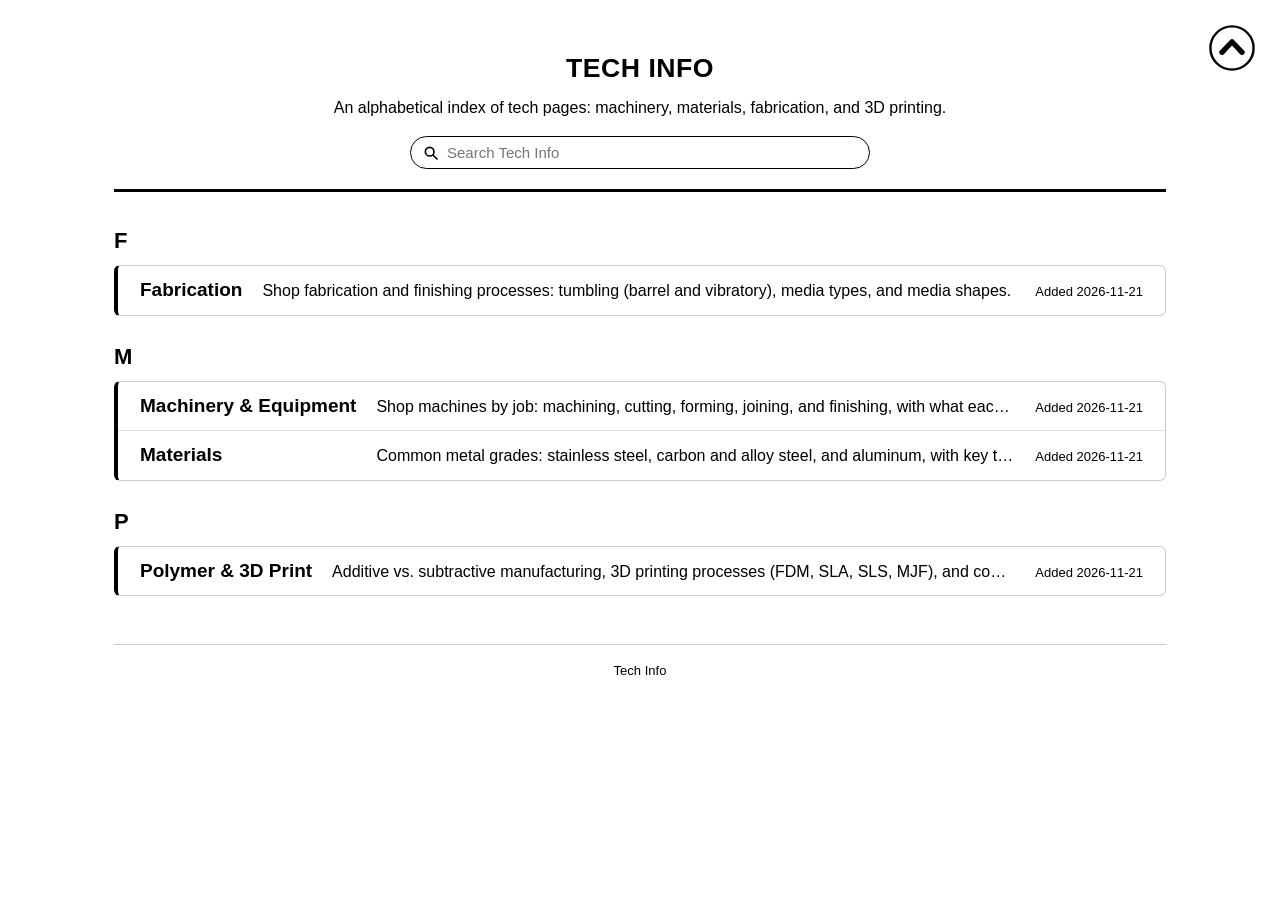
==== index.html @ d34dd58d "Tech Info site: copy of the Knowledge Bank with four tech pages Same site, style, script, tools (add" ====
<!DOCTYPE html>
<html lang="en">
<head>
<meta charset="UTF-8">
<meta name="viewport" content="width=device-width, initial-scale=1.0">
<title>Tech Info</title>
<link rel="icon" type="image/png" href="assets/tech_info.png">
<link rel="stylesheet" href="assets/kb_style.css">
<script src="kb_config.js"></script>
<script src="assets/kb_common.js"></script>
</head>
<body class="home">
<div class="page">

  <header>
    <h1>TECH INFO</h1>
    <p>An alphabetical index of tech pages: machinery, materials, fabrication, and 3D printing.</p>
  </header>

  <main id="index">
    <!--
      To add a page, run the "New page" tool (tools/new_page.py) or copy one
      <li class="entry"> block below and edit it.
      Entries are sorted alphabetically and grouped by first letter automatically.
    -->
    <ul class="list" id="entries">
      <li class="entry">
        <a href="html_pages/Fabrication.html" title="Shop fabrication and finishing processes: tumbling (barrel and vibratory), media types, and media shapes.">
          <span class="name">Fabrication</span>
          <span class="desc">Shop fabrication and finishing processes: tumbling (barrel and vibratory), media types, and media shapes.</span>
          <span class="date">Added 2026-11-21</span>
        </a>
      </li>
      <li class="entry">
        <a href="html_pages/Machinery_Equipment.html" title="Shop machines by job: machining, cutting, forming, joining, and finishing, with what each one does best.">
          <span class="name">Machinery &amp; Equipment</span>
          <span class="desc">Shop machines by job: machining, cutting, forming, joining, and finishing, with what each one does best.</span>
          <span class="date">Added 2026-11-21</span>
        </a>
      </li>
      <li class="entry">
        <a href="html_pages/Materials.html" title="Common metal grades: stainless steel, carbon and alloy steel, and aluminum, with key traits and typical uses.">
          <span class="name">Materials</span>
          <span class="desc">Common metal grades: stainless steel, carbon and alloy steel, and aluminum, with key traits and typical uses.</span>
          <span class="date">Added 2026-11-21</span>
        </a>
      </li>
      <li class="entry">
        <a href="html_pages/Polymer_3D_Print.html" title="Additive vs. subtractive manufacturing, 3D printing processes (FDM, SLA, SLS, MJF), and common plastics.">
          <span class="name">Polymer &amp; 3D Print</span>
          <span class="desc">Additive vs. subtractive manufacturing, 3D printing processes (FDM, SLA, SLS, MJF), and common plastics.</span>
          <span class="date">Added 2026-11-21</span>
        </a>
      </li>
    </ul>
  </main>

  <footer>
    Tech Info
  </footer>

</div>
</body>
</html>
---- assets/kb_style.css ----
/* ==========================================================================
   Tech Info - shared stylesheet
   Every page links this file. Change the look here once and all pages follow.
   Style: white background, black Arial text, bold where needed.
   ========================================================================== */

/* ---------- Base ---------- */
* { box-sizing: border-box; }
body {
  margin: 0;
  background: #ffffff;
  color: #000000;
  font-family: Arial, Helvetica, sans-serif;
  font-size: 16px;
  line-height: 1.5;
}
.page {
  max-width: 1100px;
  margin: 0 auto;
  padding: 48px 24px 64px;
}

/* ---------- Return arrow (size and margins set in kb_config.js) ---------- */
.return-arrow {
  position: fixed;
  top: var(--ra-top, 18pt);
  left: var(--ra-left, 18pt);
  width: var(--ra-size, 48px);
  height: var(--ra-size, 48px);
  z-index: 100;
  border-radius: 50%;
  transition: transform 0.15s ease;
}
.return-arrow:hover,
.return-arrow:focus-visible { transform: scale(1.08); }
.return-arrow img {
  display: block;
  width: 100%;
  height: 100%;
}

/* ---------- Top arrow (added by kb_common.js; size and margins in kb_config.js) ---------- */
.top-arrow {
  position: fixed;
  top: var(--ta-top, 18pt);
  right: var(--ta-right, 18pt);
  width: var(--ta-size, 48px);
  height: var(--ta-size, 48px);
  z-index: 100;
  border-radius: 50%;
  transition: transform 0.15s ease;
}
.top-arrow:hover,
.top-arrow:focus-visible { transform: scale(1.08); }
.top-arrow img {
  display: block;
  width: 100%;
  height: 100%;
}

/* ---------- Page header ---------- */
header {
  border-bottom: 3px solid #000000;
  padding-bottom: 20px;
  margin-bottom: 32px;
}
header h1 {
  margin: 0 0 8px;
  font-size: 36px;
  font-weight: bold;
  letter-spacing: 0.5px;
}
header p {
  margin: 0;
  font-size: 18px;
}

/* ---------- Site search (added by kb_common.js) ----------
   Pages: right of the title (.header-row). Home page: centered under the subtitle. */
.header-row {
  display: flex;
  align-items: center;
  justify-content: space-between;
  gap: 12px 32px;
  margin-bottom: 8px;
}
.header-row h1 { margin: 0; }
.header-row .kb-search { flex: 0 1 460px; }
.home .kb-search { max-width: 460px; margin: 16px auto 0; text-align: left; }
.kb-search { position: relative; }
.kb-search input {
  width: 100%;
  border: 1px solid #000000;
  border-radius: 18px;
  padding: 7px 14px 7px 36px;
  font: 15px Arial, Helvetica, sans-serif;
  color: #000000;
  background: #ffffff url("data:image/svg+xml,%3Csvg xmlns='http://www.w3.org/2000/svg' viewBox='0 0 24 24' fill='none' stroke='black' stroke-width='2.5' stroke-linecap='round'%3E%3Ccircle cx='10' cy='10' r='6.5'/%3E%3Cline x1='15' y1='15' x2='21' y2='21'/%3E%3C/svg%3E") no-repeat 12px center / 16px;
}
.kb-search input:focus { outline: none; box-shadow: 0 0 0 2px #000000; }
.kb-results {
  position: absolute;
  top: calc(100% + 6px);
  right: 0;
  width: min(620px, calc(100vw - 32px));
  max-height: 65vh;
  overflow-y: auto;
  z-index: 200;
  background: #ffffff;
  border: 1px solid #cccccc;
  border-radius: 6px;
  box-shadow: 0 6px 20px rgba(0, 0, 0, 0.15);
  font-size: 14px;
}
.home .kb-results { left: 50%; right: auto; transform: translateX(-50%); }
.kb-results[hidden] { display: none; }
.kb-note { margin: 0; padding: 8px 14px; font-size: 13px; color: #444444; }
.kb-result {
  display: block;
  padding: 8px 14px;
  border-top: 1px solid #eeeeee;
  color: #000000;
  text-decoration: none;
}
.kb-result:hover,
.kb-result:focus-visible { background: #f5f5f5; }
.kb-where { display: block; margin-bottom: 2px; }
.kb-snip { display: block; color: #333333; line-height: 1.4; }
.kb-results mark,
mark.kb-hit { background: #ffe066; color: #000000; padding: 0 1px; border-radius: 2px; }

/* ---------- Headings and text ---------- */
h2 {
  font-size: 24px;
  font-weight: bold;
  margin: 48px 0 20px;
}
.intro { margin: 0 0 24px; max-width: 820px; }
.note {
  margin: 14px 0 0;
  font-size: 14px;
  font-style: italic;
}
.asof { font-weight: normal; font-size: 16px; }

/* ---------- Cards ---------- */
.grid {
  display: grid;
  grid-template-columns: repeat(2, 1fr);
  gap: 24px;
}
.card {
  border: 1px solid #cccccc;
  border-top: 4px solid #000000;
  border-radius: 6px;
  padding: 24px;
  background: #ffffff;
}
.card .photo {
  margin: -8px -8px 16px;
  border-bottom: 1px solid #e0e0e0;
  text-align: center;
}
.card .photo img {
  display: block;
  width: 100%;
  max-width: 440px;
  height: auto;
  margin: 0 auto;
}
.card h3 {
  margin: 0 0 4px;
  font-size: 22px;
  font-weight: bold;
}
.card .class {
  margin: 0 0 18px;
  font-style: italic;
}
.card dl { margin: 0; }
.card dt {
  font-weight: bold;
  margin-top: 12px;
}
.card dd { margin: 4px 0 0; }
.card .desc { margin: 0; }
.card h3 + .stats { margin-top: 14px; }
.card ul { margin: 6px 0 0; padding-left: 20px; }
.card li { margin-bottom: 4px; }

/* ---------- Full-width row cards: <div class="rows"><article class="card row-card"> ----------
   One header line (name + facts in aligned columns) and at most 2 text lines.
   Extra details go in <div class="more">. kb_common.js adds the expand icon
   when a card has hidden content; expanded cards show everything. */
.rows {
  display: grid;
  gap: 12px;
}
.card.row-card {
  position: relative;
  padding: 12px 54px 14px 22px;
}
.row-head {
  display: grid;
  grid-template-columns: minmax(170px, 1.1fr) repeat(3, minmax(0, 1fr));
  gap: 2px 22px;
  align-items: baseline;
  padding-bottom: 7px;
  margin-bottom: 7px;
  border-bottom: 1px solid #e0e0e0;
}
.row-head h3 {
  margin: 0;
  font-size: 18px;
  line-height: 1.3;
}
.row-head h3,
.fact {
  min-width: 0;
  white-space: nowrap;
  overflow: hidden;
  text-overflow: ellipsis;
}
.fact .label {
  font-size: 11px;
  text-transform: uppercase;
  letter-spacing: 0.5px;
  margin-right: 6px;
}
.fact .value {
  font-size: 15px;
  font-weight: bold;
}
.row-card .desc {
  display: -webkit-box;
  -webkit-box-orient: vertical;
  -webkit-line-clamp: 2;
  line-clamp: 2;
  overflow: hidden;
}
.row-card .more { display: none; }
.row-card dt { margin-top: 10px; }

/* Expanded card: full facts, full text, extra details */
.row-card.expanded .row-head h3,
.row-card.expanded .fact { white-space: normal; }
.row-card.expanded .desc {
  display: block;
  -webkit-line-clamp: unset;
  line-clamp: none;
}
.row-card.expanded .more { display: block; }

/* Expand icon (top-right corner) */
.expand-btn {
  position: absolute;
  top: 12px;
  right: 16px;
  width: 24px;
  height: 24px;
  padding: 0;
  border: 1.5px solid #000000;
  border-radius: 50%;
  background: #ffffff;
  color: #000000;
  cursor: pointer;
  display: flex;
  align-items: center;
  justify-content: center;
  transition: background 0.15s ease;
}
.expand-btn:hover,
.expand-btn:focus-visible { background: #f0f0f0; }
.expand-btn[hidden] { display: none; }
.expand-btn svg {
  width: 12px;
  height: 12px;
  transition: transform 0.2s ease;
}
.row-card.expanded .expand-btn svg { transform: rotate(180deg); }

/* ---------- Title boxes: <article class="card row-card title-box"> ----------
   Thin border, one line (title + origin date), expand icon on the right side.
   All text goes in <div class="more"> and shows when the box is expanded. */
.card.row-card.title-box {
  border: 1px solid #b0b0b0;
  border-radius: 6px;
  padding: 10px 54px 10px 20px;
}
.title-line {
  display: grid;
  grid-template-columns: minmax(0, 400px) minmax(0, 1fr);
  gap: 4px 24px;
  align-items: baseline;
  cursor: pointer;
}
.title-line h3 {
  margin: 0;
  font-size: 18px;
  line-height: 1.4;
}
.title-line h3,
.origin {
  min-width: 0;
  white-space: nowrap;
  overflow: hidden;
  text-overflow: ellipsis;
}
.origin .label {
  font-size: 11px;
  text-transform: uppercase;
  letter-spacing: 0.5px;
  margin-right: 6px;
}
.origin .value { font-size: 15px; font-weight: bold; }
.title-box.expanded .title-line h3,
.title-box.expanded .origin { white-space: normal; }
.title-box .more p { margin: 0; }
.title-box.expanded .more {
  margin-top: 10px;
  padding-top: 10px;
  border-top: 1px solid #e0e0e0;
}
.title-box .expand-btn { top: 10px; }

/* Timeline list inside a box: <dl class="tl-list"><dt>date</dt><dd>event</dd> */
.card dl.tl-list {
  display: grid;
  grid-template-columns: minmax(150px, max-content) minmax(0, 1fr);
  margin: 0;
}
.tl-list dt,
.tl-list dd {
  margin: 0;
  padding: 7px 0;
  border-top: 1px solid #eeeeee;
}
.tl-list dt:first-of-type,
.tl-list dt:first-of-type + dd { border-top: 0; padding-top: 0; }
.tl-list dt { font-weight: bold; padding-right: 24px; white-space: nowrap; }
.tl-link { margin: 10px 0 0; font-size: 14px; }
.tl-list ul.steps { margin: 0; padding-left: 20px; }
.tl-list ul.steps li { margin-bottom: 2px; }

/* Small inline table inside a box (e.g. a °C / °F quick reference) */
table.mini-table { width: auto; font-size: 15px; }
.mini-table td {
  padding: 3px 11px;
  border-bottom: 1px solid #e0e0e0;
  text-align: center;
}
.mini-table td:first-child { text-align: left; padding-left: 0; }

/* Intro line with an "Expand all" button on the right */
.intro-bar {
  display: flex;
  align-items: baseline;
  justify-content: space-between;
  gap: 16px;
  margin-bottom: 20px;
}
.intro-bar .intro { margin: 0; }
.expand-all {
  flex: none;
  border: 1px solid #000000;
  border-radius: 14px;
  padding: 3px 14px;
  background: #ffffff;
  color: #000000;
  font: bold 14px Arial, Helvetica, sans-serif;
  cursor: pointer;
}
.expand-all:hover,
.expand-all:focus-visible { background: #f0f0f0; }
.expand-all[hidden] { display: none; }
/* Added by kb_common.js: right end of the section links, or its own bar under the header */
.section-nav .expand-all { margin-left: auto; }
.expand-all-bar {
  display: flex;
  justify-content: flex-end;
  margin: -12px 0 12px;
}

/* ---------- Large images: <figure class="figure"> (add "wide" to go past the page width) ---------- */
.figure { margin: 0; }
.figure img {
  display: block;
  width: 100%;
  height: auto;
  border: 1px solid #cccccc;
  border-radius: 6px;
}
.figure a { display: block; cursor: zoom-in; }
.figure.wide {
  position: relative;
  left: 50%;
  width: calc(min(100vw, 1800px) - 48px);
  transform: translateX(-50%);
}

/* ---------- Recap (added by kb_common.js): round "R" next to a box title opens a window ----------
   Markup: <div class="recap" hidden>...</div> inside the box, or right after a section <h2>
   (a <table class="recap-table">: Item | Remember; memory aids in <em>). */
.recap { display: none; }
.recap-btn {
  display: inline-flex;
  align-items: center;
  justify-content: center;
  width: 22px;
  height: 22px;
  margin-left: 10px;
  padding: 0;
  border: 1.5px solid #000000;
  border-radius: 50%;
  background: #ffffff;
  color: #000000;
  font: bold 12px Arial, Helvetica, sans-serif;
  vertical-align: 2px;
  cursor: pointer;
  transition: background 0.15s ease, color 0.15s ease;
}
.recap-btn::before { content: "R"; }
.recap-btn:hover,
.recap-btn:focus-visible { background: #000000; color: #ffffff; }
.recap-overlay {
  position: fixed;
  inset: 0;
  z-index: 500;
  display: flex;
  align-items: center;
  justify-content: center;
  padding: 24px;
  background: rgba(0, 0, 0, 0.45);
  cursor: pointer;
}
.recap-window {
  width: 75vw;
  max-height: 88vh;
  overflow-y: auto;
  padding: 24px 32px;
  background: #ffffff;
  border-radius: 10px;
  box-shadow: 0 10px 40px rgba(0, 0, 0, 0.3);
}
.recap-title { margin: 0 0 14px; font-size: 22px; font-weight: bold; }
.recap-hint { margin: 14px 0 0; font-size: 13px; color: #666666; text-align: right; }
.recap-table th,
.recap-table td { white-space: normal; vertical-align: top; padding: 9px 12px; }
.recap-table td:first-child { white-space: nowrap; }
.recap-table td:first-child { width: 1%; }
.recap-table em { color: #444444; }

/* ---------- Section navigation, cross-links ---------- */
html { scroll-behavior: smooth; }
h2[id] { scroll-margin-top: 20px; }
.section-nav {
  display: flex;
  flex-wrap: wrap;
  gap: 8px 10px;
  margin: -12px 0 8px;
}
.section-nav a {
  border: 1px solid #000000;
  border-radius: 14px;
  padding: 3px 14px;
  color: #000000;
  font-size: 14px;
  font-weight: bold;
  text-decoration: none;
  transition: background 0.15s ease;
}
.section-nav a:hover,
.section-nav a:focus-visible { background: #f0f0f0; }
.xref {
  color: #000000;
  font-weight: bold;
  text-decoration: underline;
  white-space: nowrap;
}

/* ---------- Timeline: <div class="timeline"><div class="era"> ---------- */
.timeline {
  border-left: 3px solid #000000;
  margin-left: 6px;
  padding-left: 24px;
}
.era { position: relative; }
.era + .era { margin-top: 26px; }
.era-title {
  margin: 0 0 10px;
  font-size: 18px;
  font-weight: bold;
}
.era-title::before {
  content: "";
  position: absolute;
  left: -36px;  /* centered on the 3px timeline line */
  top: 3px;
  width: 15px;
  height: 15px;
  border: 3px solid #000000;
  border-radius: 50%;
  background: #ffffff;
}
.era-dates {
  font-size: 15px;
  font-weight: normal;
  margin-left: 8px;
}

/* ---------- Compact cards (short title + text) ---------- */
.card.compact { padding: 16px 22px; }
.card.compact h3 { font-size: 18px; margin-bottom: 6px; }

/* ---------- Stat boxes ---------- */
.stats {
  display: grid;
  grid-template-columns: repeat(3, 1fr);
  gap: 12px;
  margin-bottom: 18px;
}
.stats.two { grid-template-columns: repeat(2, 1fr); }
.stat {
  border: 1px solid #e0e0e0;
  border-radius: 4px;
  padding: 10px 12px;
}
.stat .label {
  display: block;
  font-size: 12px;
  text-transform: uppercase;
  letter-spacing: 0.5px;
}
.stat .value {
  display: block;
  font-size: 15px;
  font-weight: bold;
  margin-top: 2px;
}

/* ---------- Tables ---------- */
.table-title {
  font-size: 18px;
  font-weight: bold;
  margin: 36px 0 12px;
}
.table-wrap { overflow-x: auto; }
table {
  width: 100%;
  border-collapse: collapse;
  font-size: 15px;
}
th, td {
  text-align: left;
  padding: 12px 14px;
  border-bottom: 1px solid #dddddd;
  white-space: nowrap;
}
thead th {
  border-bottom: 2px solid #000000;
  font-weight: bold;
}
tbody td:first-child { font-weight: bold; }
/* Tables with long text: <div class="table-wrap wrap"> lets cells wrap */
.wrap td { white-space: normal; vertical-align: top; }
.wrap td:first-child { min-width: 170px; }
.wrap td:last-child { min-width: 320px; }
.wrap td.nowrap { white-space: nowrap; }
tbody tr:nth-child(even) { background: #f7f7f7; }
.status {
  display: inline-block;
  border: 1px solid #000000;
  border-radius: 10px;
  padding: 1px 10px;
  font-size: 13px;
  font-weight: bold;
}

/* ---------- Footer ---------- */
footer {
  margin-top: 48px;
  padding-top: 16px;
  border-top: 1px solid #cccccc;
  font-size: 13px;
}

/* ---------- Home page (index.html, <body class="home">) ---------- */
.home header { text-align: center; }
.home header h1 {
  font-family: "Arial Black", Arial, Helvetica, sans-serif;
  font-size: 20pt;
  font-weight: 900;
}
.home header p { font-size: 16px; }
.home footer { text-align: center; }
.letter {
  font-size: 22px;
  margin: 24px 0 8px;
}
/* One box per letter; each page is one row (name, description, "Added" date),
   separated by a thin line. Columns line up across the rows of a box (subgrid). */
.list {
  list-style: none;
  margin: 0;
  padding: 0;
  display: grid;
  grid-template-columns: auto minmax(0, 1fr) auto;
  border: 1px solid #cccccc;
  border-left: 4px solid #000000;
  border-radius: 6px;
  overflow: hidden;
  background: #ffffff;
}
.entry,
.entry a {
  grid-column: 1 / -1;
  display: grid;
  grid-template-columns: subgrid;
}
.entry + .entry { border-top: 1px solid #e0e0e0; }
.entry a {
  column-gap: 20px;
  align-items: baseline;
  padding: 10px 22px;
  color: #000000;
  text-decoration: none;
  transition: background 0.15s ease;
}
.entry a:hover,
.entry a:focus-visible { background: #f7f7f7; }
.entry .name {
  font-size: 19px;
  font-weight: bold;
  white-space: nowrap;
}
.entry .desc {
  min-width: 0;
  white-space: nowrap;
  overflow: hidden;
  text-overflow: ellipsis;
}
.entry .date {
  font-size: 13px;
  white-space: nowrap;
}

/* ---------- Phone screens ---------- */
@media (max-width: 760px) {
  .recap-window { width: 94vw; padding: 18px; }
  .recap-table td:first-child { white-space: normal; }
  /* Start the content below the fixed return and top arrows (48 px icons, 18 pt from the top). */
  .page { padding: 80px 16px 48px; }
  .header-row { flex-direction: column; align-items: stretch; }
  .header-row .kb-search { flex: none; }
  header h1 { font-size: 28px; }
  .grid { grid-template-columns: 1fr; }
  .stats { grid-template-columns: repeat(2, 1fr); }
  .row-head { grid-template-columns: 1fr 1fr; }
  .row-head h3 { grid-column: 1 / -1; margin-bottom: 4px; }
  .title-line { grid-template-columns: 1fr; }
  .card dl.tl-list { grid-template-columns: 1fr; }
  .tl-list dd { border-top: 0; padding-top: 0; }
  .tl-list dt { white-space: normal; }
  .intro-bar { flex-direction: column; }
  .list { grid-template-columns: minmax(0, 1fr) auto; }
  .entry .name { grid-column: 1 / -1; }
}
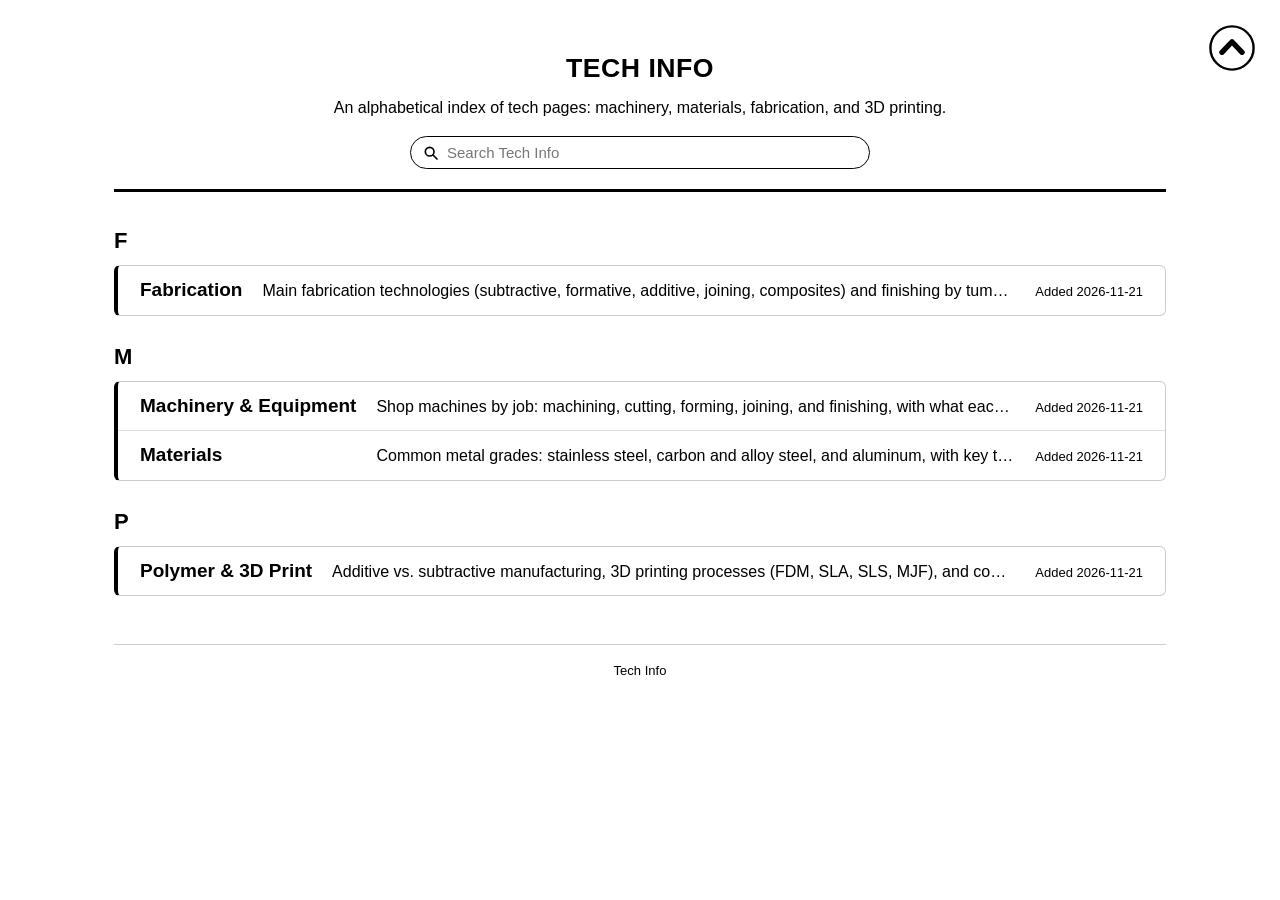
==== commit 21bd99bc: "Fabrication: add main fabrication technologies Five title boxes from Fabrication_Technologies.pdf (s" ====
--- a/index.html
+++ b/index.html
@@ -25,9 +25,9 @@
     -->
     <ul class="list" id="entries">
       <li class="entry">
-        <a href="html_pages/Fabrication.html" title="Shop fabrication and finishing processes: tumbling (barrel and vibratory), media types, and media shapes.">
+        <a href="html_pages/Fabrication.html" title="Main fabrication technologies (subtractive, formative, additive, joining, composites) and finishing by tumbling.">
           <span class="name">Fabrication</span>
-          <span class="desc">Shop fabrication and finishing processes: tumbling (barrel and vibratory), media types, and media shapes.</span>
+          <span class="desc">Main fabrication technologies (subtractive, formative, additive, joining, composites) and finishing by tumbling.</span>
           <span class="date">Added 2026-11-21</span>
         </a>
       </li>
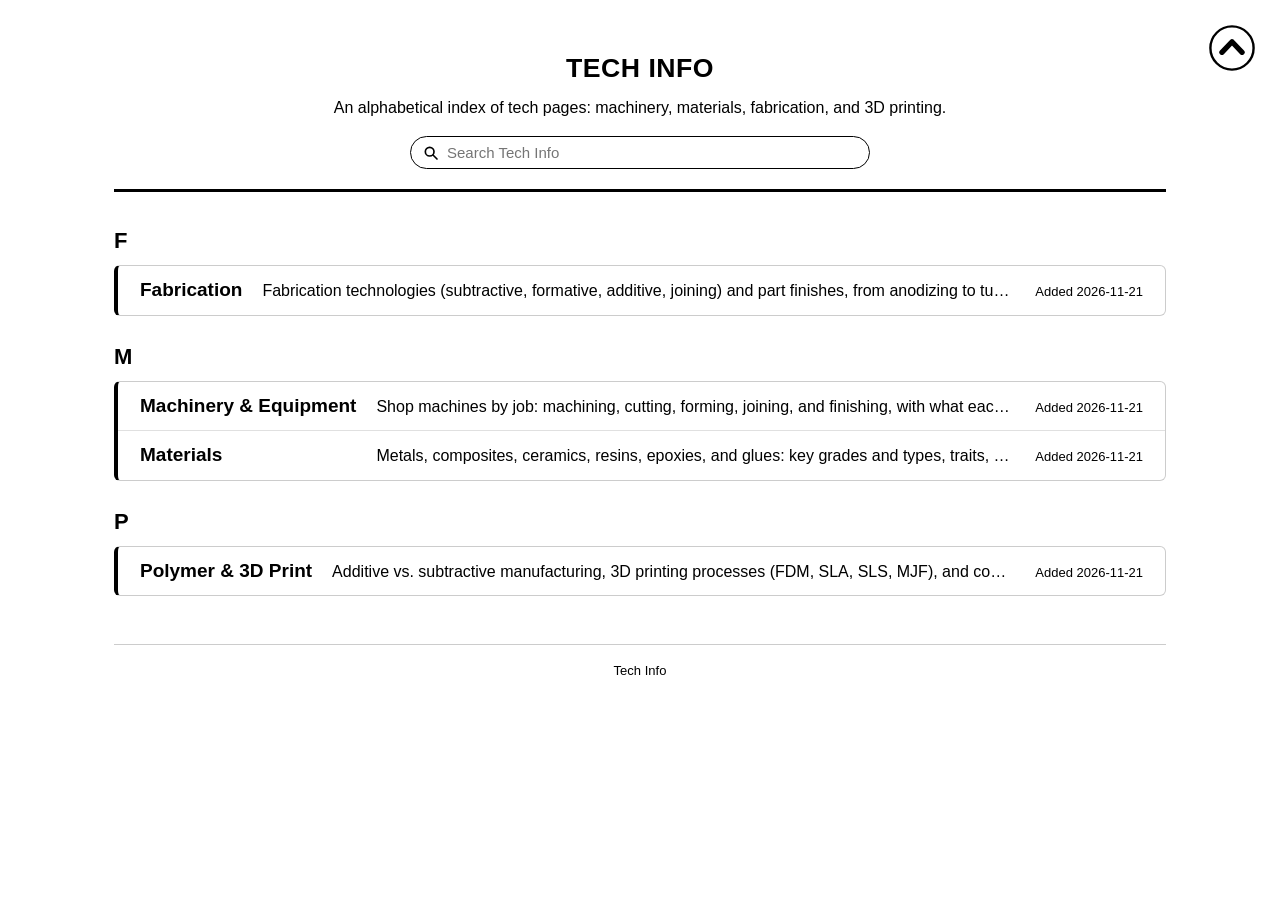
==== commit 420e111d: "Redraft pages from the updated data files Materials: adds 6063 and 5083, Other Metals, Fiber Composi" ====
--- a/index.html
+++ b/index.html
@@ -25,9 +25,9 @@
     -->
     <ul class="list" id="entries">
       <li class="entry">
-        <a href="html_pages/Fabrication.html" title="Main fabrication technologies (subtractive, formative, additive, joining, composites) and finishing by tumbling.">
+        <a href="html_pages/Fabrication.html" title="Fabrication technologies (subtractive, formative, additive, joining) and part finishes, from anodizing to tumbling.">
           <span class="name">Fabrication</span>
-          <span class="desc">Main fabrication technologies (subtractive, formative, additive, joining, composites) and finishing by tumbling.</span>
+          <span class="desc">Fabrication technologies (subtractive, formative, additive, joining) and part finishes, from anodizing to tumbling.</span>
           <span class="date">Added 2026-11-21</span>
         </a>
       </li>
@@ -39,9 +39,9 @@
         </a>
       </li>
       <li class="entry">
-        <a href="html_pages/Materials.html" title="Common metal grades: stainless steel, carbon and alloy steel, and aluminum, with key traits and typical uses.">
+        <a href="html_pages/Materials.html" title="Metals, composites, ceramics, resins, epoxies, and glues: key grades and types, traits, and uses, plus strength basics.">
           <span class="name">Materials</span>
-          <span class="desc">Common metal grades: stainless steel, carbon and alloy steel, and aluminum, with key traits and typical uses.</span>
+          <span class="desc">Metals, composites, ceramics, resins, epoxies, and glues: key grades and types, traits, and uses, plus strength basics.</span>
           <span class="date">Added 2026-11-21</span>
         </a>
       </li>
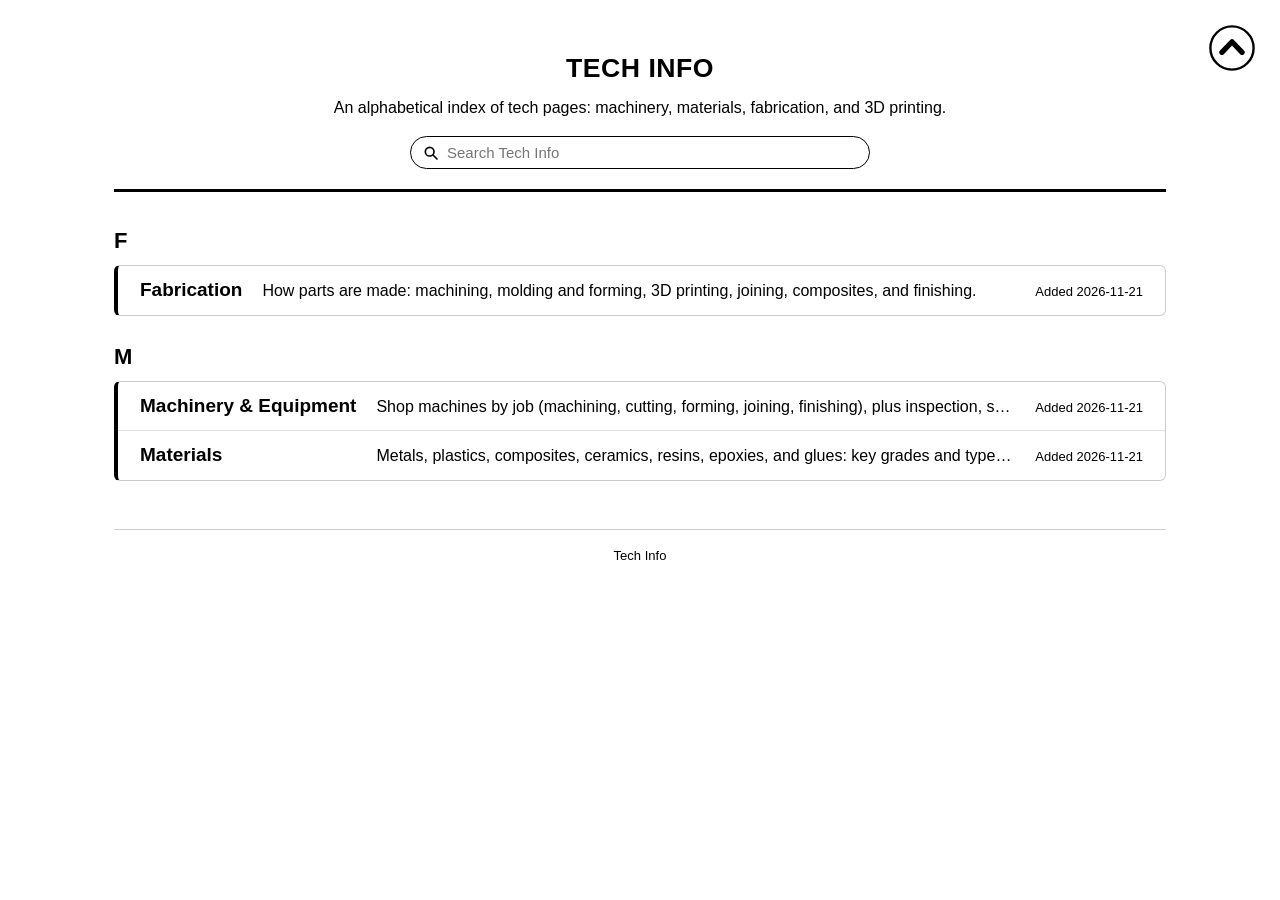
==== commit 3c476e68: "Reorganize by subject and review the whole site - Fabrication holds every process: overview, subtrac" ====
--- a/index.html
+++ b/index.html
@@ -25,30 +25,23 @@
     -->
     <ul class="list" id="entries">
       <li class="entry">
-        <a href="html_pages/Fabrication.html" title="Fabrication technologies (subtractive, formative, additive, joining) and part finishes, from anodizing to tumbling.">
+        <a href="html_pages/Fabrication.html" title="How parts are made: machining, molding and forming, 3D printing, joining, composites, and finishing.">
           <span class="name">Fabrication</span>
-          <span class="desc">Fabrication technologies (subtractive, formative, additive, joining) and part finishes, from anodizing to tumbling.</span>
+          <span class="desc">How parts are made: machining, molding and forming, 3D printing, joining, composites, and finishing.</span>
           <span class="date">Added 2026-11-21</span>
         </a>
       </li>
       <li class="entry">
-        <a href="html_pages/Machinery_Equipment.html" title="Shop machines by job: machining, cutting, forming, joining, and finishing, with what each one does best.">
+        <a href="html_pages/Machinery_Equipment.html" title="Shop machines by job (machining, cutting, forming, joining, finishing), plus inspection, scanning, and shop equipment.">
           <span class="name">Machinery &amp; Equipment</span>
-          <span class="desc">Shop machines by job: machining, cutting, forming, joining, and finishing, with what each one does best.</span>
+          <span class="desc">Shop machines by job (machining, cutting, forming, joining, finishing), plus inspection, scanning, and shop equipment.</span>
           <span class="date">Added 2026-11-21</span>
         </a>
       </li>
       <li class="entry">
-        <a href="html_pages/Materials.html" title="Metals, composites, ceramics, resins, epoxies, and glues: key grades and types, traits, and uses, plus strength basics.">
+        <a href="html_pages/Materials.html" title="Metals, plastics, composites, ceramics, resins, epoxies, and glues: key grades and types, traits, and uses, plus strength basics.">
           <span class="name">Materials</span>
-          <span class="desc">Metals, composites, ceramics, resins, epoxies, and glues: key grades and types, traits, and uses, plus strength basics.</span>
-          <span class="date">Added 2026-11-21</span>
-        </a>
-      </li>
-      <li class="entry">
-        <a href="html_pages/Polymer_3D_Print.html" title="Additive vs. subtractive manufacturing, 3D printing processes (FDM, SLA, SLS, MJF), and common plastics.">
-          <span class="name">Polymer &amp; 3D Print</span>
-          <span class="desc">Additive vs. subtractive manufacturing, 3D printing processes (FDM, SLA, SLS, MJF), and common plastics.</span>
+          <span class="desc">Metals, plastics, composites, ceramics, resins, epoxies, and glues: key grades and types, traits, and uses, plus strength basics.</span>
           <span class="date">Added 2026-11-21</span>
         </a>
       </li>
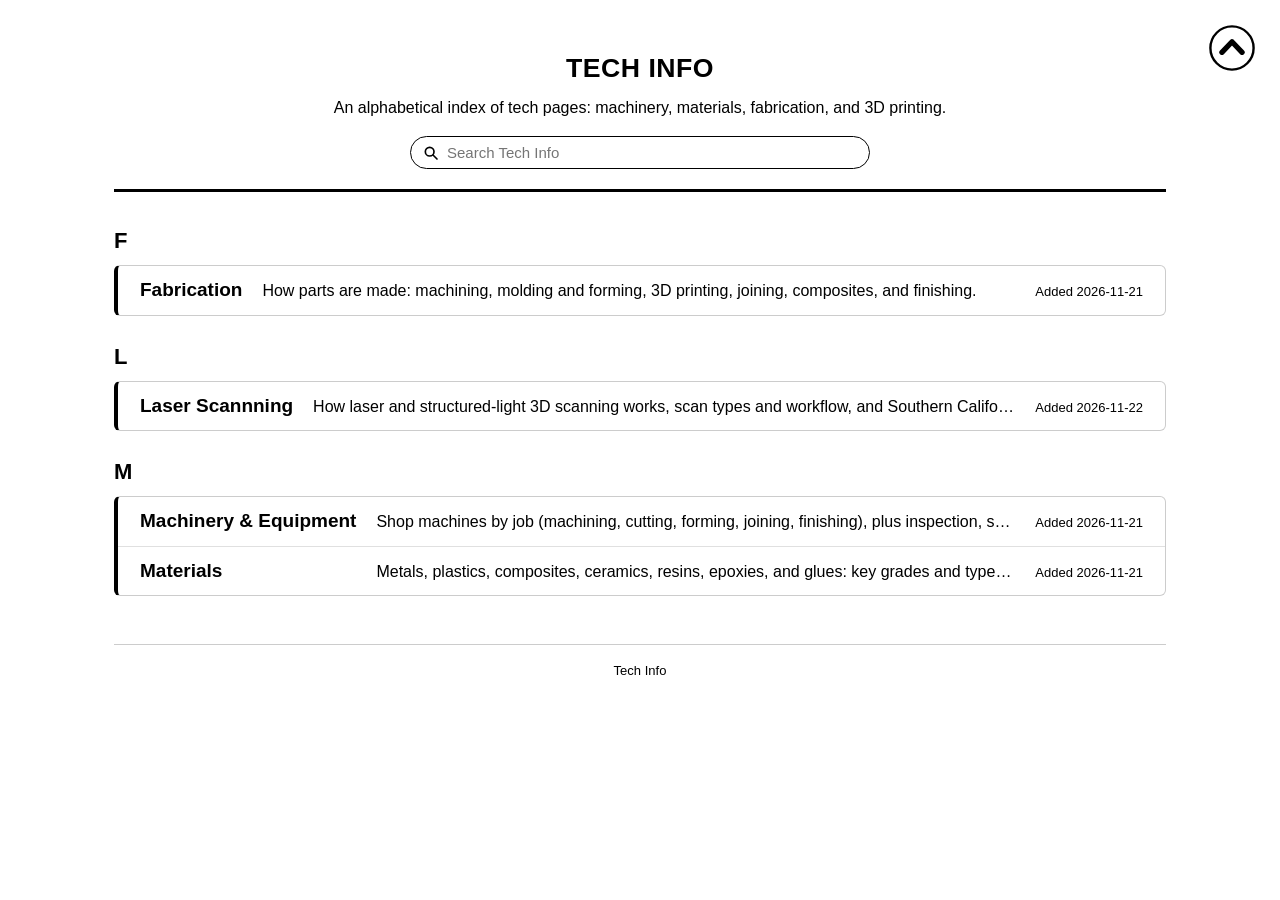
==== commit f560fadf: "Add Laser Scannning page: how scanning works and SoCal scanning companies" ====
--- a/index.html
+++ b/index.html
@@ -45,6 +45,13 @@
           <span class="date">Added 2026-11-21</span>
         </a>
       </li>
+      <li class="entry">
+        <a href="html_pages/Laser_Scannning.html" title="How laser and structured-light 3D scanning works, scan types and workflow, and Southern California scanning service companies.">
+          <span class="name">Laser Scannning</span>
+          <span class="desc">How laser and structured-light 3D scanning works, scan types and workflow, and Southern California scanning service companies.</span>
+          <span class="date">Added 2026-11-22</span>
+        </a>
+      </li>
     </ul>
   </main>
 
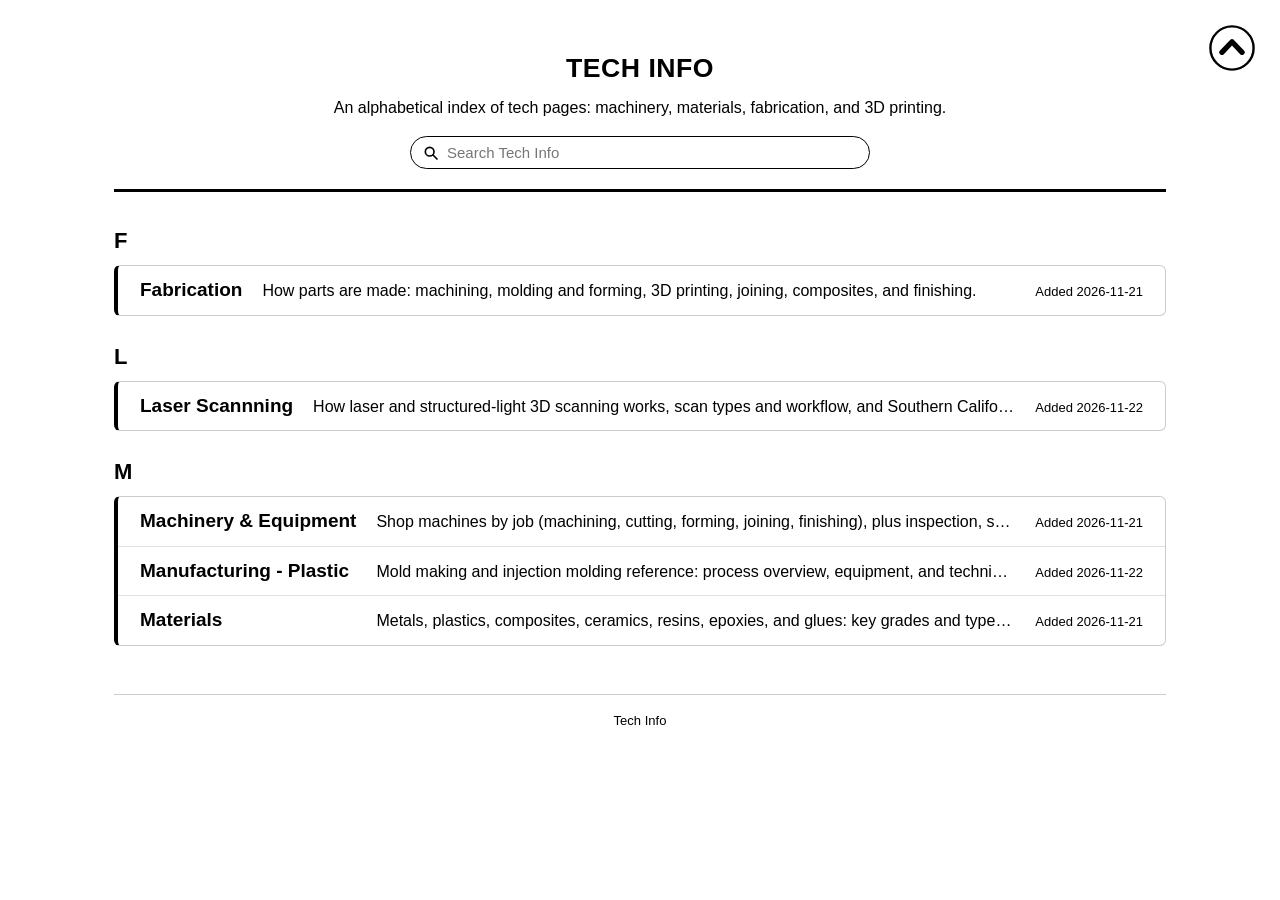
==== commit 4be87148: "Add Manufacturing - Plastic page with placeholder sections" ====
--- a/index.html
+++ b/index.html
@@ -52,6 +52,13 @@
           <span class="date">Added 2026-11-22</span>
         </a>
       </li>
+      <li class="entry">
+        <a href="html_pages/Manufacturing_Plastic.html" title="Mold making and injection molding reference: process overview, equipment, and technical datasheets (sections to be filled in).">
+          <span class="name">Manufacturing - Plastic</span>
+          <span class="desc">Mold making and injection molding reference: process overview, equipment, and technical datasheets (sections to be filled in).</span>
+          <span class="date">Added 2026-11-22</span>
+        </a>
+      </li>
     </ul>
   </main>
 
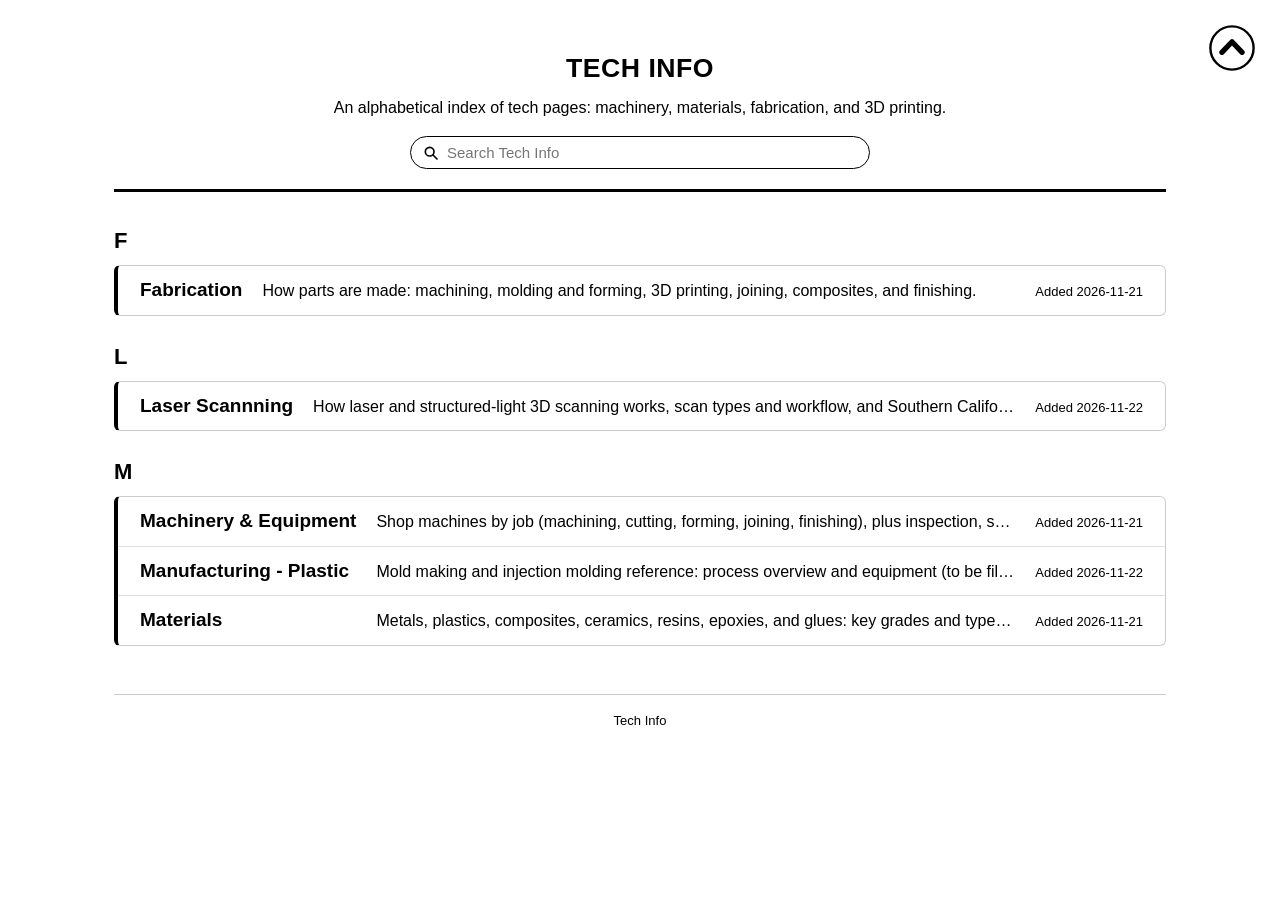
==== commit dc079c31: "Manufacturing - Plastic: add full Mold Making and Injection Molding spec worksheets" ====
--- a/index.html
+++ b/index.html
@@ -53,9 +53,9 @@
         </a>
       </li>
       <li class="entry">
-        <a href="html_pages/Manufacturing_Plastic.html" title="Mold making and injection molding reference: process overview, equipment, and technical datasheets (sections to be filled in).">
+        <a href="html_pages/Manufacturing_Plastic.html" title="Mold making and injection molding reference: process overview and equipment (to be filled in), plus full technical specification worksheets.">
           <span class="name">Manufacturing - Plastic</span>
-          <span class="desc">Mold making and injection molding reference: process overview, equipment, and technical datasheets (sections to be filled in).</span>
+          <span class="desc">Mold making and injection molding reference: process overview and equipment (to be filled in), plus full technical specification worksheets.</span>
           <span class="date">Added 2026-11-22</span>
         </a>
       </li>
--- a/assets/kb_style.css
+++ b/assets/kb_style.css
@@ -450,9 +450,53 @@
 .recap-table td:first-child { width: 1%; }
 .recap-table em { color: #444444; }
 
+/* ---------- Bookmarks (added by kb_common.js): every h2 and box has an address (#id);
+   a link icon (shown on hover) copies it. ---------- */
+.anchor-link {
+  display: inline-flex;
+  align-items: center;
+  justify-content: center;
+  width: 22px;
+  height: 22px;
+  margin-left: 8px;
+  border-radius: 50%;
+  color: #777777;
+  vertical-align: 2px;
+  opacity: 0;
+  transition: opacity 0.15s ease, background 0.15s ease;
+}
+.anchor-link svg { width: 15px; height: 15px; }
+.anchor-link:hover,
+.anchor-link:focus-visible { color: #000000; background: #eeeeee; opacity: 1; }
+h2:hover > .anchor-link,
+.row-card:hover > .anchor-link { opacity: 1; }
+.anchor-link.card-link {
+  position: absolute;
+  top: 13px;
+  right: 44px;
+  margin: 0;
+  background: #ffffff;
+}
+@media (hover: none) { .anchor-link { opacity: 0.6; } }
+.anchor-toast {
+  position: fixed;
+  left: 50%;
+  bottom: 28px;
+  z-index: 600;
+  transform: translateX(-50%);
+  max-width: 90vw;
+  padding: 8px 16px;
+  border-radius: 6px;
+  background: #000000;
+  color: #ffffff;
+  font-size: 14px;
+  overflow-wrap: anywhere;
+}
+
 /* ---------- Section navigation, cross-links ---------- */
 html { scroll-behavior: smooth; }
-h2[id] { scroll-margin-top: 20px; }
+h2[id],
+.row-card[id] { scroll-margin-top: 20px; }
 .section-nav {
   display: flex;
   flex-wrap: wrap;
